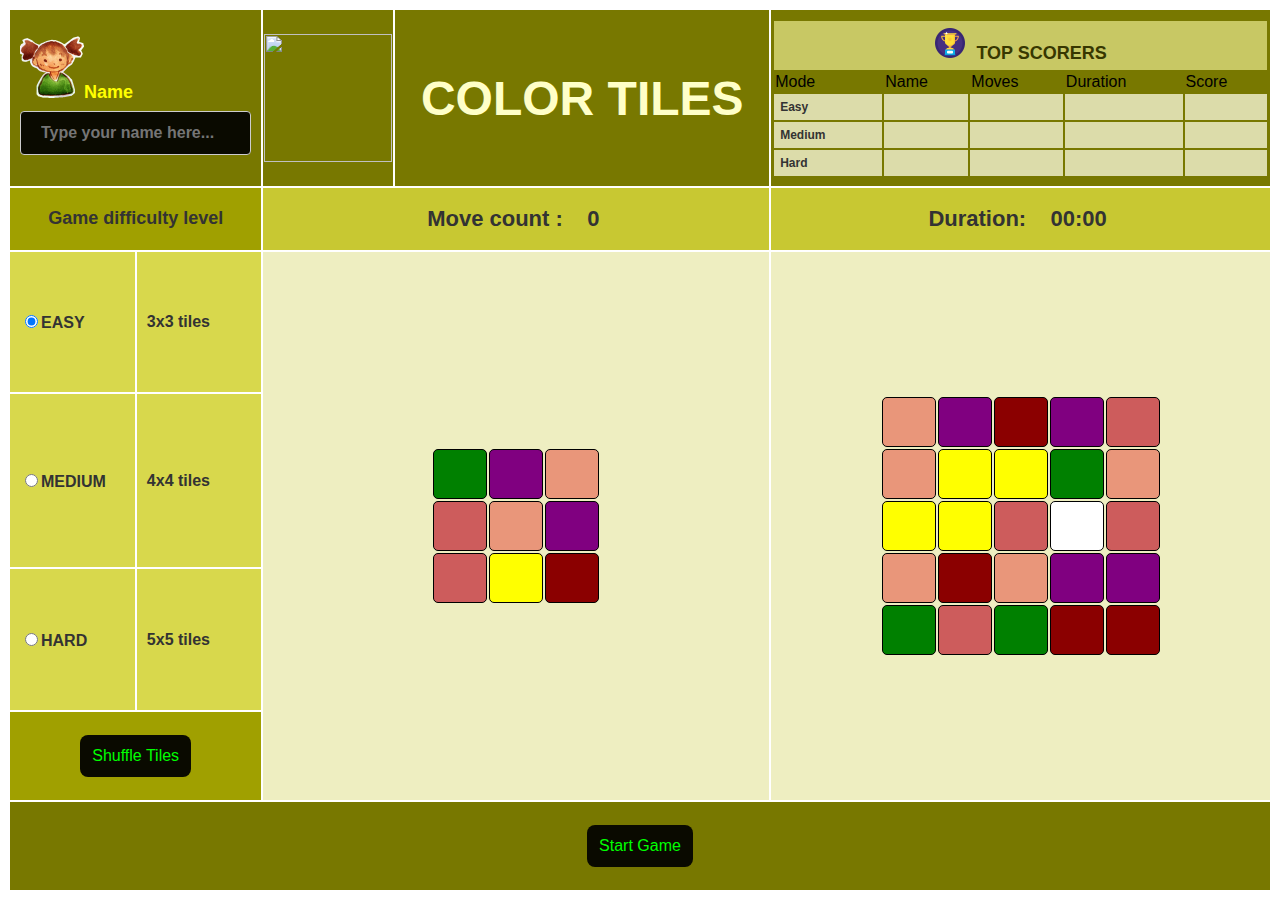
==== index.html @ 0e2e38f7 "Rename Colour Tiles.html to index.html" ====
<html>
<head><title>Colour Tiles</title>
<link rel="stylesheet" href="Colour Tiles.css">
<script type="text/javascript" src="Colour Tiles.js"></script>
</head>
<body onload="startup()">
<table width="100%" height="100%" id="tblscreen">
	<tr height="20%"> 
                <td colspan="2" class="myhdr1"><img src="usericon.png" style="width:64px;height:64px;">Name <input type="text" id="username" placeholder="Type your name here..."></td>
                <td widht="10%" class="mygame"><img src="game.png" style="width:128px;height:128px;"></td>
                <td width="30%" class="mygame">COLOR TILES</td>
                <td colspan="2" width="40%" class="mygame">
			<table width="100%" id="tblres">
			   <td colspan="5" class="resheader"><img src="topper.png" style="width:32px;height:32px;">&nbsp;&nbsp;TOP SCORERS</td></tr>
			   <tr><td>Mode</td><td>Name</td><td>Moves</td><td>Duration</td><td>Score</td></tr>
			   <tr class="reslines"><td class="reslinesh">Easy</td><td id="etpname"></td><td id="etpmove"></td><td id="etptime"></td><td id="etpscore"></td></tr>
			   <tr class="reslines"><td class="reslinesh">Medium</td><td id="mtpname"></td><td id="mtpmove"></td><td id="mtptime"></td><td id="mtpscore"></td></tr>
			   <tr class="reslines"><td class="reslinesh">Hard</td><td id="htpname"></td><td id="htpmove"></td><td id="htptime"></td><td id="htpscore"></td></tr>
                        </table>
                </td>
    		
	</tr>
	<tr height="7%">
                <td colspan="2" class="myhdr2">Game difficulty level</td>
                <td colspan="2" class="myhdrlight">Move count : &nbsp;&nbsp;<input type="button" class="btnscore" id="moves" value="0"> </td>
	        <td colspan="2" class="myhdrlight">Duration: &nbsp;&nbsp;<input class="btnscore" type="button" id="timetaken" value="00:00"></td>   
	</tr>
	<tr height="16%">
                <td width="10%"  class="stylemode">
		    <input type="radio" id="m1" name="gmode" onclick="setmode(this.value);" value="easy" checked style="cursor:hand;"><label for="m1" style="cursor:hand;">EASY</label> 
                </td>
                <td width="10%"  class="stylemode"> 
                   <lable> 3x3 tiles</label>
                </td>
           	<td colspan="2" rowspan="4" id="tdgpreview" style="background-color:rgba(200,200,50,0.3);">
                    <table id="tblpreview" align="center"></table> 
                </td>
                <td colspan="2" rowspan="4" id="tdgame" style="background-color:rgba(200,200,50,0.3);">
		   <table id="tblgame" align="center"></table>
                </td> 

        </tr height="16%">
        <tr>  
		<td  class="stylemode">
                    <input type="radio" id="m2" name="gmode" style="cursor:hand;" onclick="setmode(this.value);" value="medium"><label for="m2" style="cursor:hand;">MEDIUM</label>
		</td>
                <td  class="stylemode" onclick="alert(this.height)"> 
                   <lable>4x4 tiles</label>
                </td>
        </tr>  
	<tr height="16%">
		<td class="stylemode">
                    <input type="radio" id="m3" name="gmode" style="cursor:hand;" onclick="setmode(this.value);" value="hard"><label for="m3" style="cursor:hand;">HARD</label>
                </td>
		<td class="stylemode">
                   <label> 5x5 tiles</label>
                </td>
	</tr>
        <tr height="10%">
            <td colspan="2" class="myhdr2"><input type="button" class="btn" value="Shuffle Tiles" id="btnshuffle" onclick="drawtiles()"></td>   
        </tr>
        <tr height="10%">
            <td colspan="6" class="myhdr1" style="text-align:center;"><input type="button"  class="btn" value="Start Game" id="btnstart" onclick="start();"></td>   
        </tr>
</table>


</body>
---- Colour Tiles.css ----
table, th, td 
{
  border: 0px solid black;
}


.box 
{ 
  background-color:rgb(255,255,255);
  height:50;width:50;
  border-radius:5px;
  border: 1px solid black;
}


.mygame
{
  font-family:Arial, Helvetica, sans-serif;
  font-size:48px;
  font-weight: bold;
  text-align: center;
  color: rgb(255,255,200);
  background-color:rgb(120,120,0);

}

.myhdr1
{
  font-family:Arial, Helvetica, sans-serif;
  font-size:18px;
  font-weight: bold;
  text-align: left;
  color: rgb(255,255,0);
  padding:10px;
  background-color:rgb(120,120,0);
}

.myhdr2
{
  font-family:Arial, Helvetica, sans-serif;
  font-size:18px;
  font-weight: bold;
  text-align: center;
  color: #333333;
  background-color:rgb(160,160,0);
}


.myhdrlight
{
  font-family:Arial, Helvetica, sans-serif;
  font-size:22px;
  font-weight: bold;
  text-align: center;
  color: #333333;
  background-color:rgb(200,200,50);
  border: 0px solid black;
}


.btnscore
{
  font-family:Arial, Helvetica, sans-serif;
  font-size:22px;
  font-weight: bold;
  text-align: center;
  color: #333333;
  background-color:rgba(200,200,50,0.5);
  border: 0px solid black;
}

.stylemode
{
  font-family:Arial, Helvetica, sans-serif;
  font-size:16px;
  font-weight: bold;
  color:#333333;
  padding: 10px;
  background-color:rgba(200,200,0,0.7);
}

.btn
{
  background-color: rgb(10,10,0); 
  border: none;
  color: rgb(0,255,0);
  padding: 12px;
  text-align: center;
  text-decoration: none;
  display: inline-block;
  font-size: 16px;
  margin: 4px 2px;
  cursor: pointer;
  border-radius: 8px;
}


.resheader
{
  font-family:Arial, Helvetica, sans-serif;
  font-size:18px;
  font-weight: bold;
  text-align: center;
  padding: 6px;
  color:rgb(55,55,0);
  background-color:rgb(200,200,100);
}

.reslinesh
{
  font-family:Arial, Helvetica, sans-serif;
  font-size:12px;
  font-weight: bold;
  text-align: left;
  padding: 6px;
  color: #333333;
  background-color:rgb(220,220,170);
}

.reslines
{
  font-family:Arial, Helvetica, sans-serif;
  font-size:12px;
  font-weight: normal;
  text-align: left;
  padding: 6px;
  color: #333333;
  background-color:rgb(220,220,170);
}

input[type=text], select {
  width: 100%;
  padding: 12px 20px;
  margin: 8px 0;
  font-size: 16px;
  font-weight: bold;
  display: inline-block;
  border: 1px solid #ccc;
  border-radius: 4px;
  box-sizing: border-box;
  background-color:rgb(10,10,0);
  color:rgb(255,0,255);
}
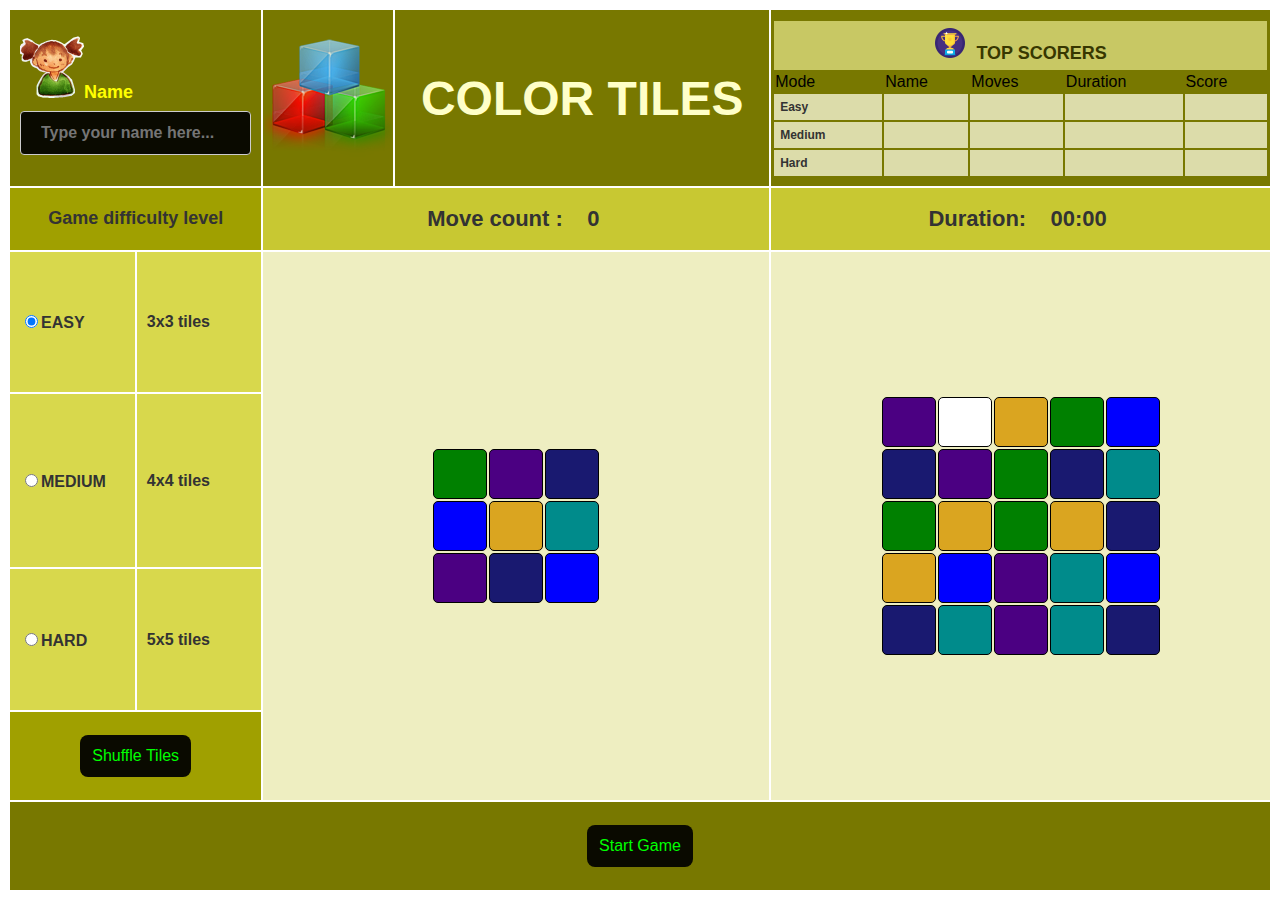
==== commit 7aaac7b9: "Update index.html" ====
--- a/index.html
+++ b/index.html
@@ -7,7 +7,7 @@
 <table width="100%" height="100%" id="tblscreen">
 	<tr height="20%"> 
                 <td colspan="2" class="myhdr1"><img src="usericon.png" style="width:64px;height:64px;">Name <input type="text" id="username" placeholder="Type your name here..."></td>
-                <td widht="10%" class="mygame"><img src="game.png" style="width:128px;height:128px;"></td>
+                <td widht="10%" class="mygame"><img src="Game.png" style="width:128px;height:128px;"></td>
                 <td width="30%" class="mygame">COLOR TILES</td>
                 <td colspan="2" width="40%" class="mygame">
 			<table width="100%" id="tblres">
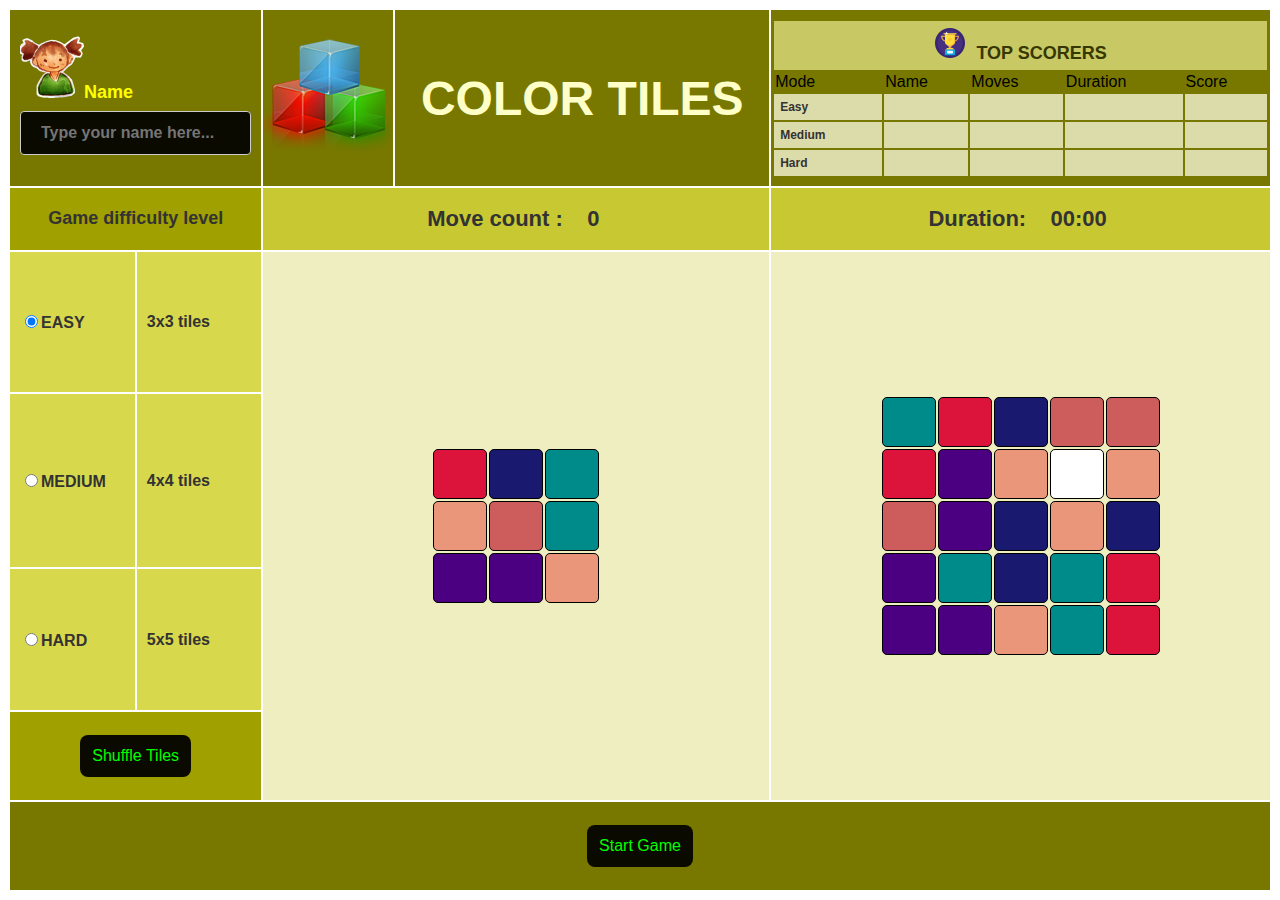
==== commit 1074f87d: "Add files via upload" ====
--- a/index.html
+++ b/index.html
@@ -65,4 +65,4 @@
 </table>
 
 
-</body>
+</body>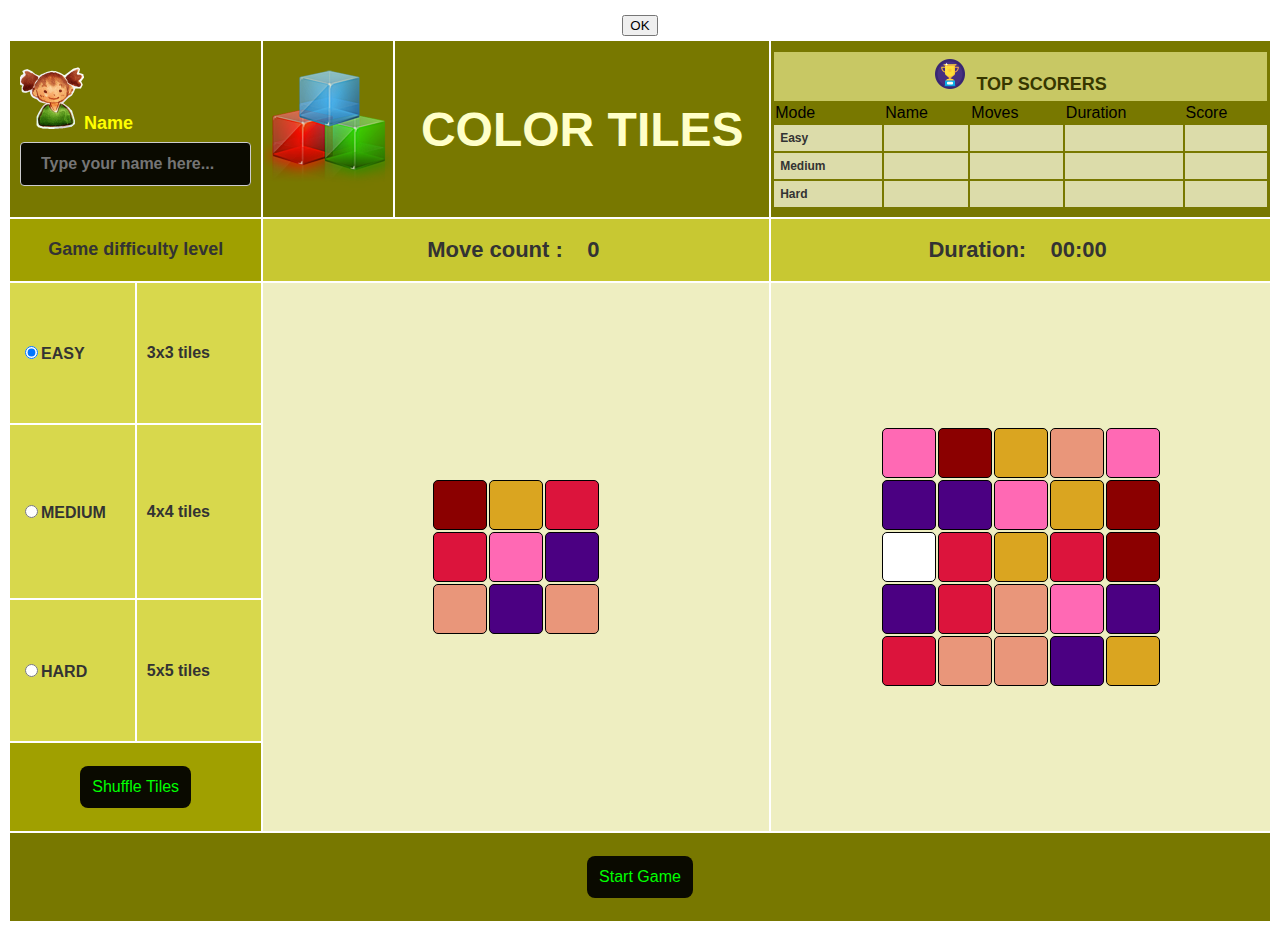
==== commit 131fcf71: "Update index.html" ====
--- a/index.html
+++ b/index.html
@@ -4,6 +4,12 @@
 <script type="text/javascript" src="Colour Tiles.js"></script>
 </head>
 <body onload="startup()">
+<div class="popresult" id="popup">
+      <table width="100%">
+	<tr><td align="center"><label id="popmsg"></label></td></tr>
+	<tr><td align="center"><input type="button" id="pbtn" value="OK" onclick="hidediv();"></td></tr>
+      </table>
+</div>
 <table width="100%" height="100%" id="tblscreen">
 	<tr height="20%"> 
                 <td colspan="2" class="myhdr1"><img src="usericon.png" style="width:64px;height:64px;">Name <input type="text" id="username" placeholder="Type your name here..."></td>
@@ -65,4 +71,4 @@
 </table>
 
 
-</body>+</body>
